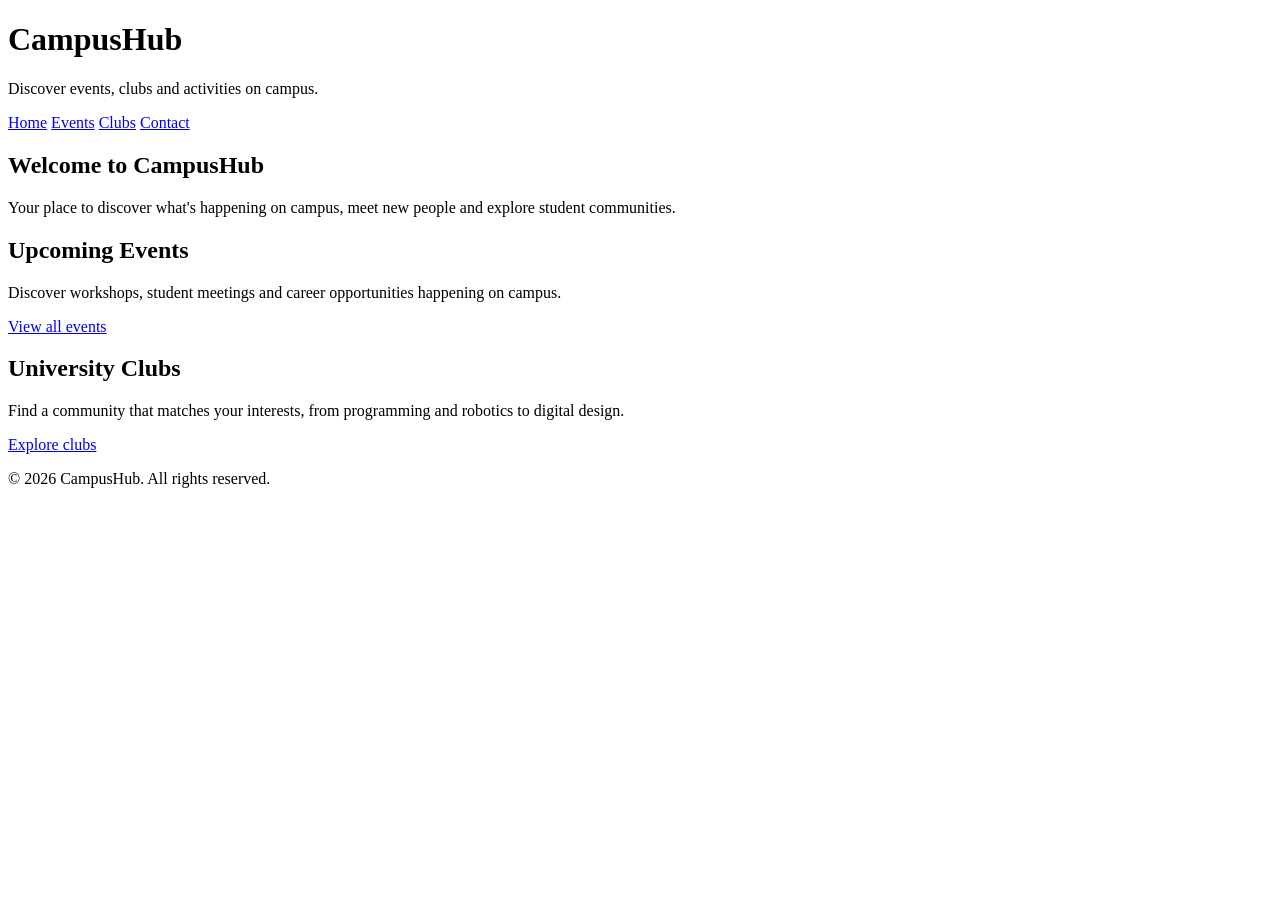
==== bootstrap/index.html @ 48a9b747 "bootstrap files" ====
<!DOCTYPE html>
<html lang="sq">

<head>
    <meta charset="UTF-8">
    <meta name="viewport" content="width=device-width, initial-scale=1.0">
    <meta name="description" content="Discover university events, clubs and activities on CampusHub.">
    <title>Home - CampusHub</title>

</head>

<body>

    <header>
        <h1>CampusHub</h1>
        <p>Discover events, clubs and activities on campus.</p>

        <nav aria-label="Main navigation">
            <a href="index.html" aria-current="page">Home</a>
            <a href="events.html">Events</a>
            <a href="clubs.html">Clubs</a>
            <a href="contact.html">Contact</a>
        </nav>
    </header>

    <main>

        <section>
            <h2>Welcome to CampusHub</h2>

            <p>
                Your place to discover what's happening on campus,
                meet new people and explore student communities.
            </p>
        </section>

        <section>
            <h2>Upcoming Events</h2>

            <p>
                Discover workshops, student meetings and career
                opportunities happening on campus.
            </p>

            <a href="events.html">View all events</a>
        </section>

        <section>
            <h2>University Clubs</h2>

            <p>
                Find a community that matches your interests,
                from programming and robotics to digital design.
            </p>

            <a href="clubs.html">Explore clubs</a>
        </section>

    </main>

    <footer>
        <p>&copy; 2026 CampusHub. All rights reserved.</p>
    </footer>

</body>

</html>
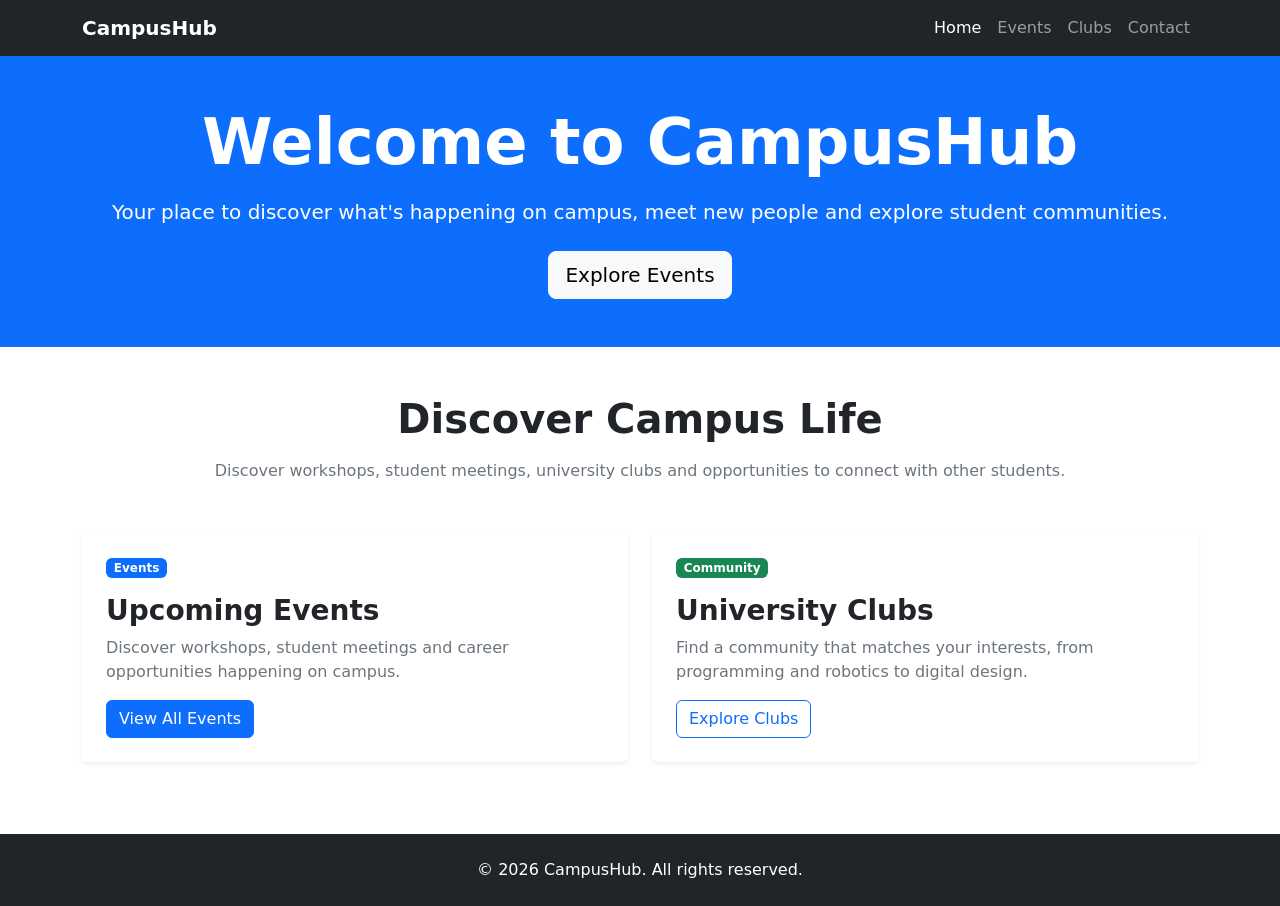
==== commit 6652170b: "java 7 - bootstrap" ====
--- a/bootstrap/index.html
+++ b/bootstrap/index.html
@@ -6,63 +6,149 @@
     <meta charset="UTF-8">
     <meta name="viewport" content="width=device-width, initial-scale=1.0">
     <meta name="description" content="Discover university events, clubs and activities on CampusHub.">
+
     <title>Home - CampusHub</title>
 
+    <link href="https://cdn.jsdelivr.net/npm/bootstrap@5.3.8/dist/css/bootstrap.min.css"
+        rel="stylesheet"
+        integrity="sha384-sRIl4kxILFvY47J16cr9ZwB07vP4J8+LH7qKQnuqkuIAvNWLzeN8tE5YBujZqJLB"
+        crossorigin="anonymous">
 </head>
 
 <body>
 
     <header>
-        <h1>CampusHub</h1>
-        <p>Discover events, clubs and activities on campus.</p>
 
-        <nav aria-label="Main navigation">
-            <a href="index.html" aria-current="page">Home</a>
-            <a href="events.html">Events</a>
-            <a href="clubs.html">Clubs</a>
-            <a href="contact.html">Contact</a>
+        <nav class="navbar navbar-expand-lg bg-dark" data-bs-theme="dark">
+            <div class="container">
+
+                <a class="navbar-brand fw-bold" href="index.html">
+                    CampusHub
+                </a>
+
+                <button
+                    class="navbar-toggler"
+                    type="button"
+                    data-bs-toggle="collapse"
+                    data-bs-target="#mainNavbar"
+                    aria-controls="mainNavbar"
+                    aria-expanded="false"
+                    aria-label="Toggle navigation">
+
+                    <span class="navbar-toggler-icon"></span>
+                </button>
+
+                <div class="collapse navbar-collapse" id="mainNavbar">
+                    <div class="navbar-nav ms-auto">
+                        <a class="nav-link active" aria-current="page" href="index.html">Home</a>
+                        <a class="nav-link" href="events.html">Events</a>
+                        <a class="nav-link" href="clubs.html">Clubs</a>
+                        <a class="nav-link" href="contact.html">Contact</a>
+                    </div>
+                </div>
+
+            </div>
         </nav>
+
+        <section class="bg-primary text-white text-center py-5">
+            <div class="container">
+
+                <h1 class="display-3 fw-bold mb-3">
+                    Welcome to CampusHub
+                </h1>
+
+                <p class="lead mb-4">
+                    Your place to discover what's happening on campus,
+                    meet new people and explore student communities.
+                </p>
+
+                <a href="events.html" class="btn btn-light btn-lg">
+                    Explore Events
+                </a>
+
+            </div>
+        </section>
+
     </header>
 
-    <main>
+    <main class="container py-5">
 
-        <section>
-            <h2>Welcome to CampusHub</h2>
+        <section class="text-center mb-5">
+            <h2 class="display-6 fw-bold mb-3">
+                Discover Campus Life
+            </h2>
 
-            <p>
-                Your place to discover what's happening on campus,
-                meet new people and explore student communities.
+            <p class="text-secondary">
+                Discover workshops, student meetings, university clubs
+                and opportunities to connect with other students.
             </p>
         </section>
 
-        <section>
-            <h2>Upcoming Events</h2>
+        <div class="row g-4">
 
-            <p>
-                Discover workshops, student meetings and career
-                opportunities happening on campus.
-            </p>
+            <div class="col-12 col-md-6">
+                <section class="card h-100 shadow-sm border-0">
+                    <div class="card-body p-4">
 
-            <a href="events.html">View all events</a>
-        </section>
+                        <span class="badge text-bg-primary mb-3">
+                            Events
+                        </span>
 
-        <section>
-            <h2>University Clubs</h2>
+                        <h3 class="card-title fw-bold">
+                            Upcoming Events
+                        </h3>
 
-            <p>
-                Find a community that matches your interests,
-                from programming and robotics to digital design.
-            </p>
+                        <p class="card-text text-secondary">
+                            Discover workshops, student meetings and career
+                            opportunities happening on campus.
+                        </p>
 
-            <a href="clubs.html">Explore clubs</a>
-        </section>
+                        <a href="events.html" class="btn btn-primary">
+                            View All Events
+                        </a>
+
+                    </div>
+                </section>
+            </div>
+
+            <div class="col-12 col-md-6">
+                <section class="card h-100 shadow-sm border-0">
+                    <div class="card-body p-4">
+
+                        <span class="badge text-bg-success mb-3">
+                            Community
+                        </span>
+
+                        <h3 class="card-title fw-bold">
+                            University Clubs
+                        </h3>
+
+                        <p class="card-text text-secondary">
+                            Find a community that matches your interests,
+                            from programming and robotics to digital design.
+                        </p>
+
+                        <a href="clubs.html" class="btn btn-outline-primary">
+                            Explore Clubs
+                        </a>
+
+                    </div>
+                </section>
+            </div>
+
+        </div>
 
     </main>
 
-    <footer>
-        <p>&copy; 2026 CampusHub. All rights reserved.</p>
+    <footer class="bg-dark text-white text-center py-4 mt-4">
+        <div class="container">
+            <p class="mb-0">
+                &copy; 2026 CampusHub. All rights reserved.
+            </p>
+        </div>
     </footer>
 
+    <script src="https://cdn.jsdelivr.net/npm/bootstrap@5.3.8/dist/js/bootstrap.bundle.min.js"></script>
+
 </body>
-
-</html>
+</html>
